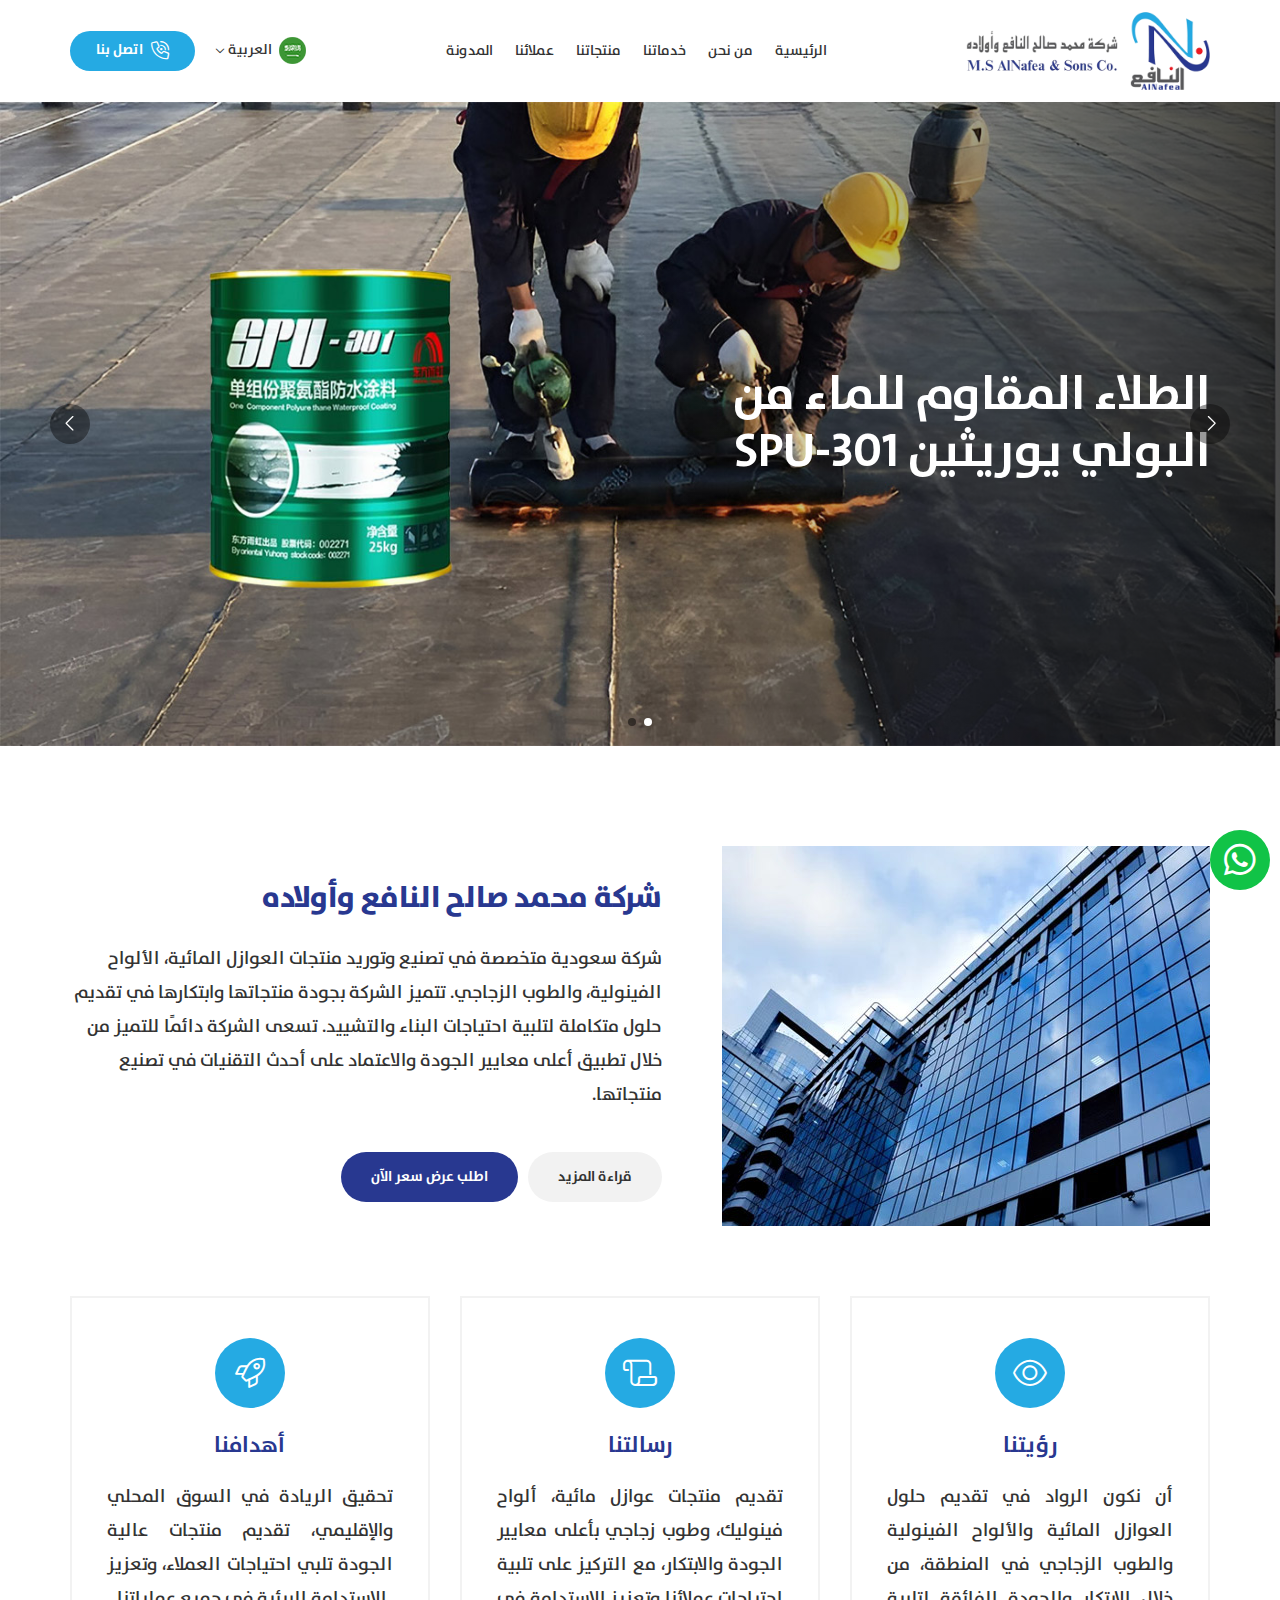
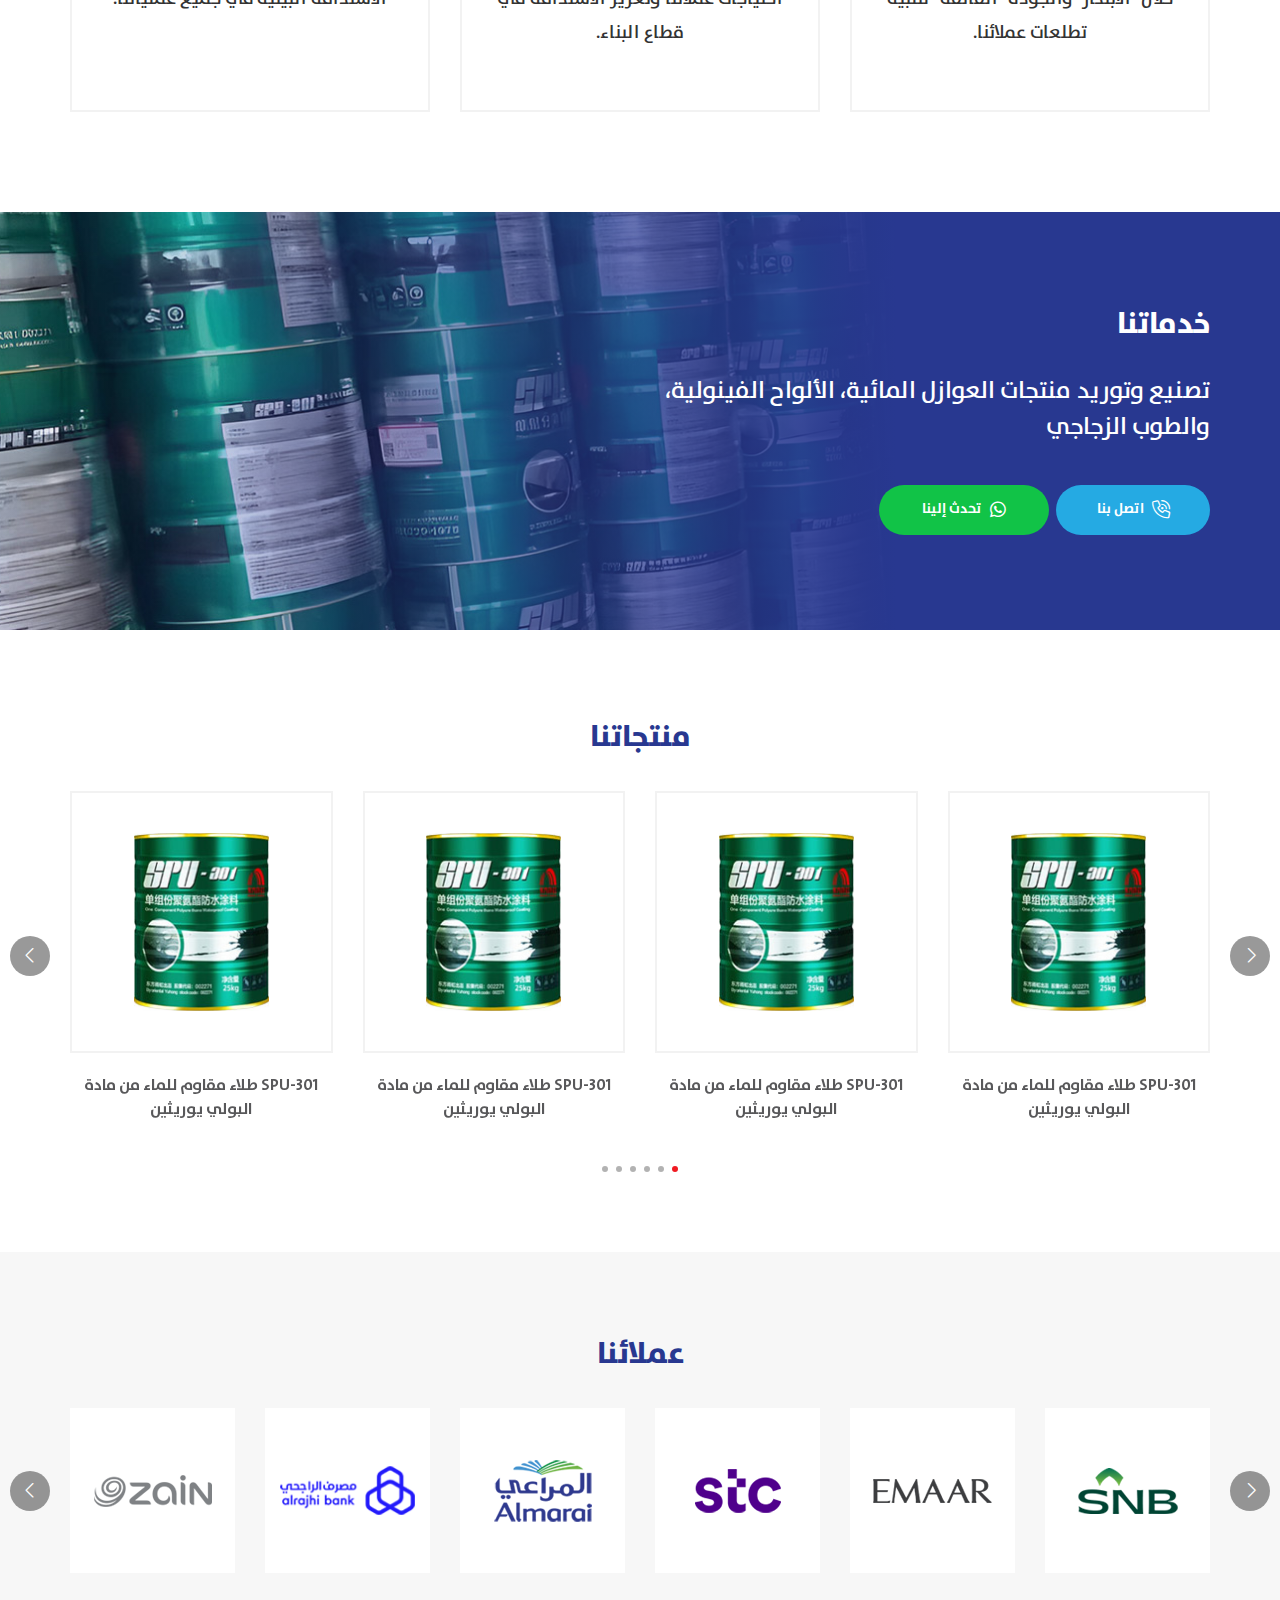
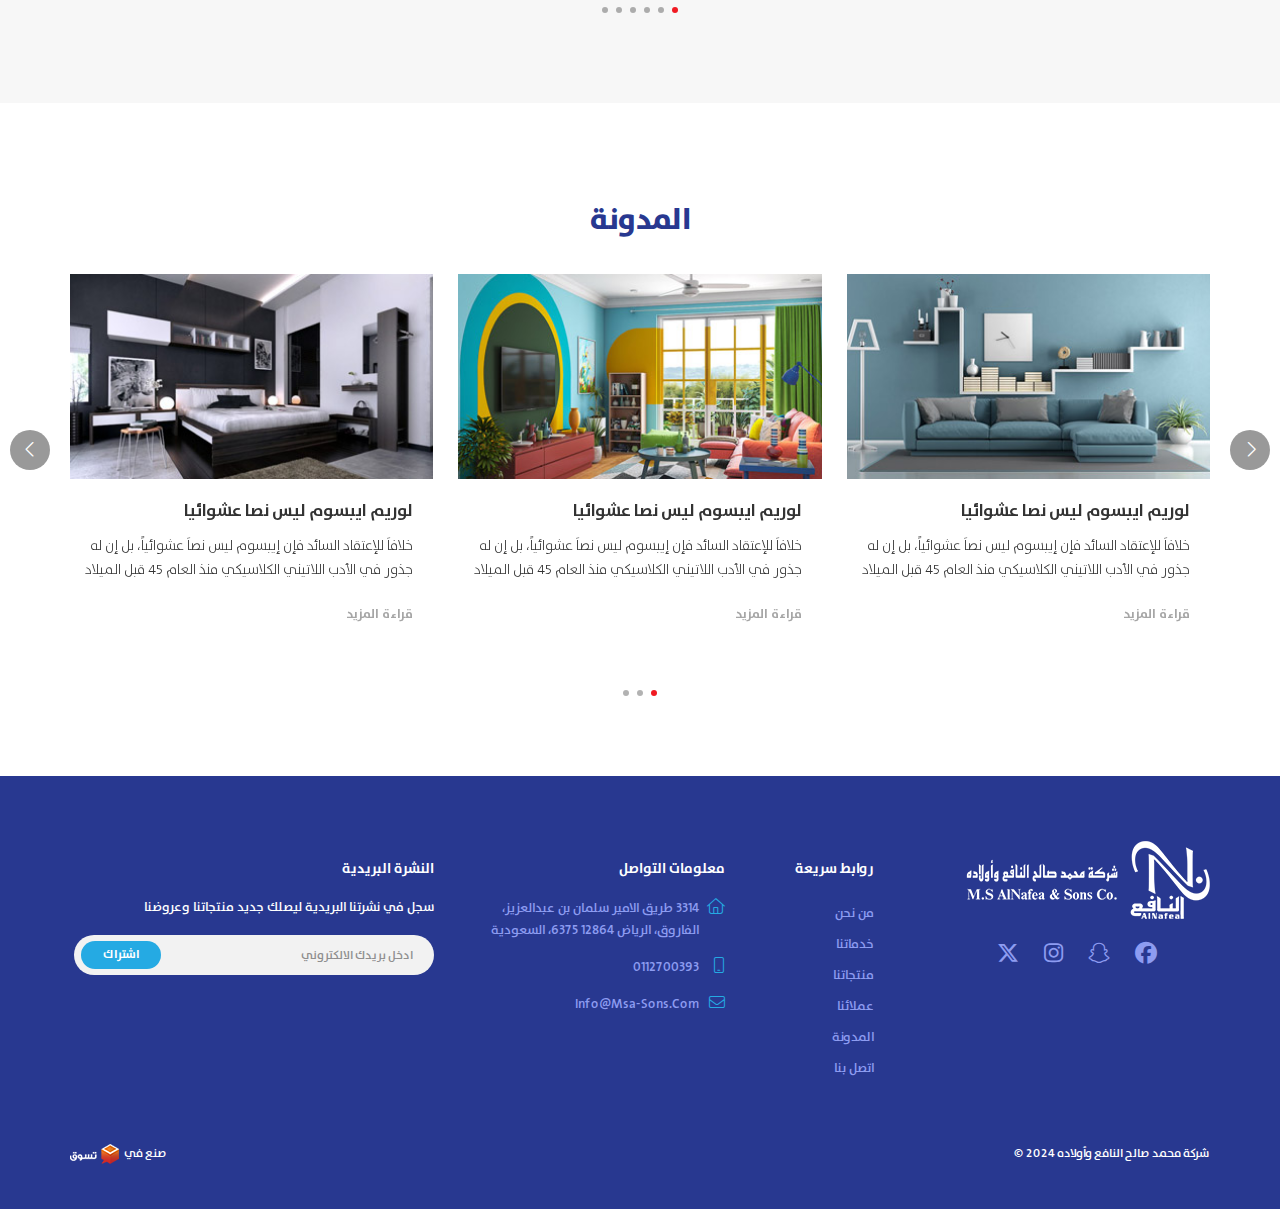
==== index.html @ e5d803eb "first commit" ====
<!DOCTYPE html>
<html lang="ar" dir="rtl">

<head>
  <meta charset="UTF-8" />
  <meta http-equiv="X-UA-Compatible" content="IE=edge" />
  <meta name="viewport" content="width=device-width, initial-scale=1.0" />
  <meta name="description" content="">
  <meta name="keywords" content="">
  <link rel="icon" href="images/fav.png" type="image/webp" />
  <link rel="stylesheet" href="style/swiper-bundle.min.css">
  <link rel="stylesheet" href="style/all.min.css">
  <link rel="stylesheet" href="style/bootstrap.rtl.min.css">
  <link rel="stylesheet" href="style/swiper-bundle.min.css">
  <link rel="stylesheet" href="style/main.css" />
  <title> شركة محمد صالح النافع وأولاده</title>
</head>

<body>

  <!-- preloader -->
  <div class="preloader-container">
    <div class="preloader"></div>
  </div>

  <!-- End preloader -->




  <!-- Start header -->
  <header>
    <div class="container">
      <div class="header-content">
        <a href="index.html" class="logo"> <img src="images/logo.png" alt="logo"></a>
        <nav class="navigation">
          <div class="mob-upper-nav">
            <div class="lang">
              <div class="img-text">
                <img src="images/ar.png" alt="">
                <span class="lang-type">العربية</span>
              </div>
              <div class="lang-details ">
                <ul class="ul-es">
                  <li><a href="en.html">English</a></li>
                </ul>
              </div>
            </div>
            <button class="close-nav-btn">
              <i class="fa-regular fa-xmark close-icon"></i>
            </button>


          </div>
          <ul class="list-unstyled big-menu">
            <li><a href="index.html">الرئيسية</a></li>
            <li><a href="#">من نحن</a></li>
            <li>
              <!-- class="menu-item-has-children" -->
              <a href="#">
                خدماتنا
              </a>
              <!-- <ul class="sub-menu">
                            <li><a href="#">خدمة 1</a></li>
                            <li><a href="#">خدمة 2</a></li>
                            <li><a href="#"> خدمة 3</a></li>
                        </ul> -->
            </li>
            <li><a href="#">منتجاتنا </a></li>
            <li><a href="#"> عملائنا</a></li>
            <li><a href="#"> المدونة</a></li>
          </ul>
        </nav>

        <div class="contact-lang-holder">
          <div class="lang">
            <div class="img-text">
              <img src="images/ar.png" alt="">
              <span class="lang-type">العربية</span>
            </div>
            <div class="lang-details ">
              <ul class="ul-es">
                <li><a href="en.html">English</a></li>
              </ul>
            </div>
          </div>
          <a href="#" class="contact-btn ">
            <i class="fa-light fa-phone-volume icon trin-trin"></i>
            <span class="text">اتصل بنا</span>
          </a>
        </div>
        <button class="open-nav-btn">
          <i class="fa-regular fa-bars bars-icon"></i>
        </button>

      </div>
    </div>
  </header>
  <!-- End of header -->




  <!-- Start mainBanner -->
  <main class="mainBanner">
    <div class="myswiper-parent">
      <div class="swiper">
        <div class="swiper-wrapper">
          <div class="swiper-slide">
            <figure>
              <img src="images/main-banner.jpg" />
            </figure>
            <div class="container">
              <div class="banner-desc">
                <h1 class="main-title">الطلاء المقاوم للماء
                  من البولي يوريثين SPU-301</h1>
              </div>
            </div>

          </div>
          <div class="swiper-slide">
            <figure>
              <img src="images/main-banner.jpg" />
            </figure>
            <div class="container">
              <div class="banner-desc">
                <h1 class="main-title">الطلاء المقاوم للماء
                  من البولي يوريثين SPU-301</h1>
              </div>
            </div>
          </div>
        </div>

      </div>
      <div class="swiper-pagination"></div>
      <div class="swiper-button-prev">
        <i class="fa-light fa-chevron-right icon"></i>
      </div>
      <div class="swiper-button-next">
        <i class="fa-light fa-chevron-left icon"></i>
      </div>
    </div>
  </main>
  <!-- End  mainBanner -->



  <!-- Start About  -->
  <section class="about">
    <div class="container">
      <div class="about-parent">
          <div class="about-img-holder">
            <img src="images/about-img.jpg" alt="">
          </div>
          <div class="about-content">
            <h2 class="title">
              شركة محمد صالح النافع وأولاده
            </h2>
            <p class="para">
              شركة سعودية متخصصة في تصنيع وتوريد منتجات العوازل المائية، الألواح الفينولية، والطوب الزجاجي. تتميز الشركة
              بجودة
              منتجاتها وابتكارها في تقديم حلول متكاملة لتلبية احتياجات البناء والتشييد. تسعى الشركة دائمًا للتميز من
              خلال تطبيق أعلى
              معايير الجودة والاعتماد على أحدث التقنيات في تصنيع منتجاتها.
            </p>
            <div class="anchors">
              <a href="#" class="mybutton readmore">قراءة المزيد</a>
              <a href="#" class="mybutton getquote">اطلب عرض سعر الآن</a>
            </div>
          </div>
      </div>
    </div>
  </section>
  <!-- End About  -->


  <!-- Start mission -->
  <section class="targets">
    <div class="container">
      <div class="targets-parent">
        <div class="targets-child">
          <div class="icon-holder">
            <i class="fa-light fa-eye icon"></i>
          </div>
          <h3 class="title">
            رؤيتنا
          </h3>
          <p class="desc">
            أن نكون الرواد في تقديم حلول العوازل المائية والألواح الفينولية والطوب الزجاجي في المنطقة، من خلال الابتكار
            والجودة
            الفائقة لتلبية تطلعات عملائنا.
          </p>
        </div>
        <div class="targets-child">
          <div class="icon-holder">
            <i class="fa-light fa-scroll icon"></i>
          </div>
          <h3 class="title">
            رسالتنا
          </h3>
          <p class="desc">
            تقديم منتجات عوازل مائية، ألواح فينوليك، وطوب زجاجي بأعلى معايير الجودة والابتكار، مع التركيز على تلبية
            احتياجات عملائنا
            وتعزيز الاستدامة في قطاع البناء.
          </p>
        </div>
        <div class="targets-child">
          <div class="icon-holder">
            <i class="fa-light fa-rocket icon"></i>
          </div>
          <h3 class="title">
            أهدافنا
          </h3>
          <p class="desc">
            تحقيق الريادة في السوق المحلي والإقليمي، تقديم منتجات عالية الجودة تلبي احتياجات العملاء، وتعزيز الاستدامة
            البيئية في
            جميع عملياتنا.
          </p>
        </div>
      </div>
    </div>
  </section>
  <!-- End mission -->

  <!-- Start Services -->

  <section class="services">
    <div class="container">
      <div class="servies-content">
        <h3 class="title">
          خدماتنا
        </h3>
        <p class="desc">
          تصنيع وتوريد منتجات العوازل المائية، الألواح الفينولية، والطوب الزجاجي
        </p>
        <div class="anchors">
          <a href="#" class="contact-btn">
            <i class="fa-light fa-phone-volume icon trin-trin"></i>
            <span class="text">اتصل بنا</span>
          </a>
          <a href="#" class="contact-btn whats-btn">
            <i class="fa-brands fa-whatsapp icon"></i>
            <span class="text">تحدث إلينا </span>
          </a>
        </div>
      </div>
    </div>
  </section>
  <!-- End Services -->



  <!-- products -->
  <div class="products">
    <div class="container">
      <div class="main-title">
        <h2 class="general-title">منتجاتنا </h2>
      </div>
      <div class="products-parent">
        <div class="swiper ">
          <div class="swiper-wrapper">
            <div class="swiper-slide">
              <div class="product-item ">
                <a href="single-product.html" class="img-holder main-border-div">
                  <div class="second-border-div">
                    <img src="images/products/01.jpg" alt="">
                  </div>
                </a>
                <a href="single-product.html" class="product-name">
                  SPU-301 طلاء مقاوم للماء من مادة البولي يوريثين
                </a>
              </div>
            </div>
            <div class="swiper-slide">
              <div class="product-item ">
                <a href="single-product.html" class="img-holder main-border-div">
                  <div class="second-border-div">
                    <img src="images/products/01.jpg" alt="">
                  </div>
                </a>
                <a href="single-product.html" class="product-name">
                  SPU-301 طلاء مقاوم للماء من مادة البولي يوريثين
                </a>
              </div>
            </div>
            <div class="swiper-slide">
              <div class="product-item ">
                <a href="single-product.html" class="img-holder main-border-div">
                  <div class="second-border-div">
                    <img src="images/products/01.jpg" alt="">
                  </div>
                </a>
                <a href="single-product.html" class="product-name">
                  SPU-301 طلاء مقاوم للماء من مادة البولي يوريثين
                </a>
              </div>
            </div>
            <div class="swiper-slide">
              <div class="product-item ">
                <a href="single-product.html" class="img-holder main-border-div">
                  <div class="second-border-div">
                    <img src="images/products/01.jpg" alt="">
                  </div>
                </a>
                <a href="single-product.html" class="product-name">
                  SPU-301 طلاء مقاوم للماء من مادة البولي يوريثين
                </a>
              </div>
            </div>
            <div class="swiper-slide">
              <div class="product-item ">
                <a href="single-product.html" class="img-holder main-border-div">
                  <div class="second-border-div">
                    <img src="images/products/01.jpg" alt="">
                  </div>
                </a>
                <a href="single-product.html" class="product-name">
                  SPU-301 طلاء مقاوم للماء من مادة البولي يوريثين
                </a>
              </div>
            </div>
            <div class="swiper-slide">
              <div class="product-item ">
                <a href="single-product.html" class="img-holder main-border-div">
                  <div class="second-border-div">
                    <img src="images/products/01.jpg" alt="">
                  </div>
                </a>
                <a href="single-product.html" class="product-name">
                  SPU-301 طلاء مقاوم للماء من مادة البولي يوريثين
                </a>
              </div>
            </div>
          </div>
        </div>
        <div class="swiper-pagination"></div>
        <div class=" swiper-button-prev">
          <i class="fa-light fa-chevron-right icon"></i>
        </div>
        <div class=" swiper-button-next">
          <i class="fa-light fa-chevron-left icon"></i>
        </div>
      </div>
    </div>
  </div>
  <!-- end of products -->


  <!-- clients -->
  <div class="clients">
    <div class="container">
      <div class="main-title">
        <h2 class="general-title">عملائنا </h2>
      </div>
      <div class="clients-parent">
        <div class="swiper ">
          <div class="swiper-wrapper">
            <div class="swiper-slide">
              <div class="client-item">
                <img src="images/clients/01.png" alt="">
              </div>
            </div>
            <div class="swiper-slide">
              <div class="client-item">
                <img src="images/clients/02.png" alt="">
              </div>
            </div>
            <div class="swiper-slide">
              <div class="client-item">
                <img src="images/clients/03.png" alt="">
              </div>
            </div>
            <div class="swiper-slide">
              <div class="client-item">
                <img src="images/clients/04.png" alt="">
              </div>
            </div>
            <div class="swiper-slide">
              <div class="client-item">
                <img src="images/clients/05.png" alt="">
              </div>
            </div>
            <div class="swiper-slide">
              <div class="client-item">
                <img src="images/clients/06.png" alt="">
              </div>
            </div>
          </div>
        </div>
        <div class="swiper-pagination"></div>
        <div class=" swiper-button-prev">
          <i class="fa-light fa-chevron-right icon"></i>
        </div>
        <div class=" swiper-button-next">
          <i class="fa-light fa-chevron-left icon"></i>
        </div>
      </div>
    </div>
  </div>
  <!-- end of clients -->



  <!-- Start News -->
  <section class="news">
    <div class="container">
      <h3 class="general-title">
        المدونة
      </h3>
      <div class="myswiper-parent">
        <div class="swiper">
          <div class="swiper-wrapper">
            <div class="swiper-slide">
              <div class="news-item">
                <a href="#" class="news-img-wrapper">
                  <img src="images/news/01.jpg" alt="image" />
                </a>
                <div class="news-item-desc">
                  <a class="news-item-title" href="blog-post.html">
                    لوريم ايبسوم ليس نصا عشوائيا
                  </a>
                  <p class="news-item-para"> خلافاَ للإعتقاد السائد فإن إيبسوم ليس نصاَ عشوائياً، بل إن له جذور في الأدب
                    اللاتيني الكلاسيكي منذ العام 45 قبل الميلاد</p>
                  <a href="#" class="readmore">قراءة المزيد</a>
                </div>
              </div>
            </div>
            <div class="swiper-slide">
              <div class="news-item">
                <a href="#" class="news-img-wrapper">
                  <img src="images/news/02.jpg" alt="image" />
                </a>
                <div class="news-item-desc">
                  <a class="news-item-title" href="blog-post.html">
                    لوريم ايبسوم ليس نصا عشوائيا
                  </a>
                  <p class="news-item-para"> خلافاَ للإعتقاد السائد فإن إيبسوم ليس نصاَ عشوائياً، بل إن له جذور في الأدب
                    اللاتيني
                    الكلاسيكي منذ العام 45 قبل الميلاد</p>
                  <a href="#" class="readmore">قراءة المزيد</a>
                </div>
              </div>
            </div>
            <div class="swiper-slide">
              <div class="news-item">
                <a href="#" class="news-img-wrapper">
                  <img src="images/news/03.jpg" alt="image" />
                </a>
                <div class="news-item-desc">
                  <a class="news-item-title" href="blog-post.html">
                    لوريم ايبسوم ليس نصا عشوائيا
                  </a>
                  <p class="news-item-para"> خلافاَ للإعتقاد السائد فإن إيبسوم ليس نصاَ عشوائياً، بل إن له جذور في الأدب
                    اللاتيني
                    الكلاسيكي منذ العام 45 قبل الميلاد</p>
                  <a href="#" class="readmore">قراءة المزيد</a>
                </div>
              </div>
            </div>
          </div>
        </div>
        <div class="swiper-pagination"></div>
        <div class="swiper-button-prev">
          <i class="fa-light fa-chevron-right icon"></i>
        </div>
        <div class="swiper-button-next">
          <i class="fa-light fa-chevron-left icon"></i>
        </div>
      </div>
    </div>
  </section>
  <!-- End News -->



  <!-- Start footer -->
  <footer class="footer">
    <div class="container">
      <div class="footer-items">
        <div class="row">
          <div class="col-lg-3 col-md-8 ">
            <div class="footer-item img-item">
              <div class="logo-info">
                <img src="images/footer-logo.png" alt="">
              </div>
              <div class="footer-social">
                <a href="#">
                  <i class="fa-brands fa-facebook icon"></i>
                </a>
                <a href="#">
                  <i class="fa-brands fa-snapchat icon"></i>
                </a>
                <a href="#">
                  <i class="fa-brands fa-instagram icon"></i>
                </a>
                <a href="#">
                  <i class="fa-brands fa-x-twitter icon"></i>
                </a>
              </div>
            </div>
          </div>
          <div class="col-lg-2 col-md-4 ">
            <div class="footer-item quick-footer-item">
              <div class="quick-links">
                <h4 class="footer-title">روابط سريعة</h4>
                <ul class="ul-es quick-drop">
                  <li>
                    <a href="#">من نحن</a>
                  </li>
                  <li>
                    <a href="#">خدماتنا</a>
                  </li>
                  <li>
                    <a href="#">منتجاتنا</a>
                  </li>
                  <li>
                    <a href="#">عملائنا</a>
                  </li>
                  <li>
                    <a href="#">المدونة</a>
                  </li>
                  <li>
                    <a href="#">اتصل بنا</a>
                  </li>
                </ul>
              </div>
            </div>
          </div>
          <div class="col-lg-3 col-md-6  ">
            <div class="footer-item">
              <div class="quick-links">
                <h4 class="footer-title">معلومات التواصل </h4>
                <ul class="ul-es quick-drop contact-li-parent">
                  <li class="contact-li">
                    <i class="fa-light fa-house icon"></i>
                    <a href="#"> 3314 طريق الامير سلمان بن عبدالعزيز، الفاروق، الرياض 12864 6375، السعودية</a>
                  </li>
                  <li class="contact-li">
                    <i class="fa-light fa-mobile icon"></i>
                    <a href="#"> 0112700393 </a>
                  </li>
                  <li class="contact-li">
                    <i class="fa-light fa-envelope icon"></i>
                    <a href="#"> info@msa-sons.com </a>
                  </li>
                </ul>
              </div>
            </div>
          </div>
          <div class="col-lg-4 col-md-6  ">
            <div class="footer-item newsletter-item">
              <div class="newsletter">
                <h4 class="footer-title">النشرة البريدية </h4>
                <div class="nested quick-drop">
                  <p class="newsletter-text">سجل في نشرتنا البريدية ليصلك جديد منتجاتنا وعروضنا</p>
                  <div class="message">
                    <input type="text" placeholder="ادخل بريدك الالكتروني">
                    <button class="send">
                      اشتراك
                    </button>
                  </div>
                </div>
              </div>
            </div>
          </div>
        </div>
      </div>

      <div class="copyright">
        <p class="copyright-text">شركة محمد صالح النافع وأولاده 2024 ©</p>
        <p class="tasawk-text">
          صنع في
          <a href="#">
            <img src="images/tasawk-ar-light.png" alt="">
          </a>
        </p>
      </div>
    </div>
  </footer>
  <!-- End  footer -->





  <div class="whats-totop-holder">
    <button class="toTop">
      <i class="fa-light toTop-icon fa-arrow-up"></i>
    </button>
    <a class="whatsapp" href="#">
      <i class="fa-brands fa-whatsapp icon"></i>
    </a>
  </div>










  <script src="js/jquery-3.7.0.min.js"></script>
  <script src="js/swiper-bundle.min.js"></script>
  <script src="js/bootstrap.bundle.min.js"></script>
  <script src="js/main.js"></script>

</body>


</html>
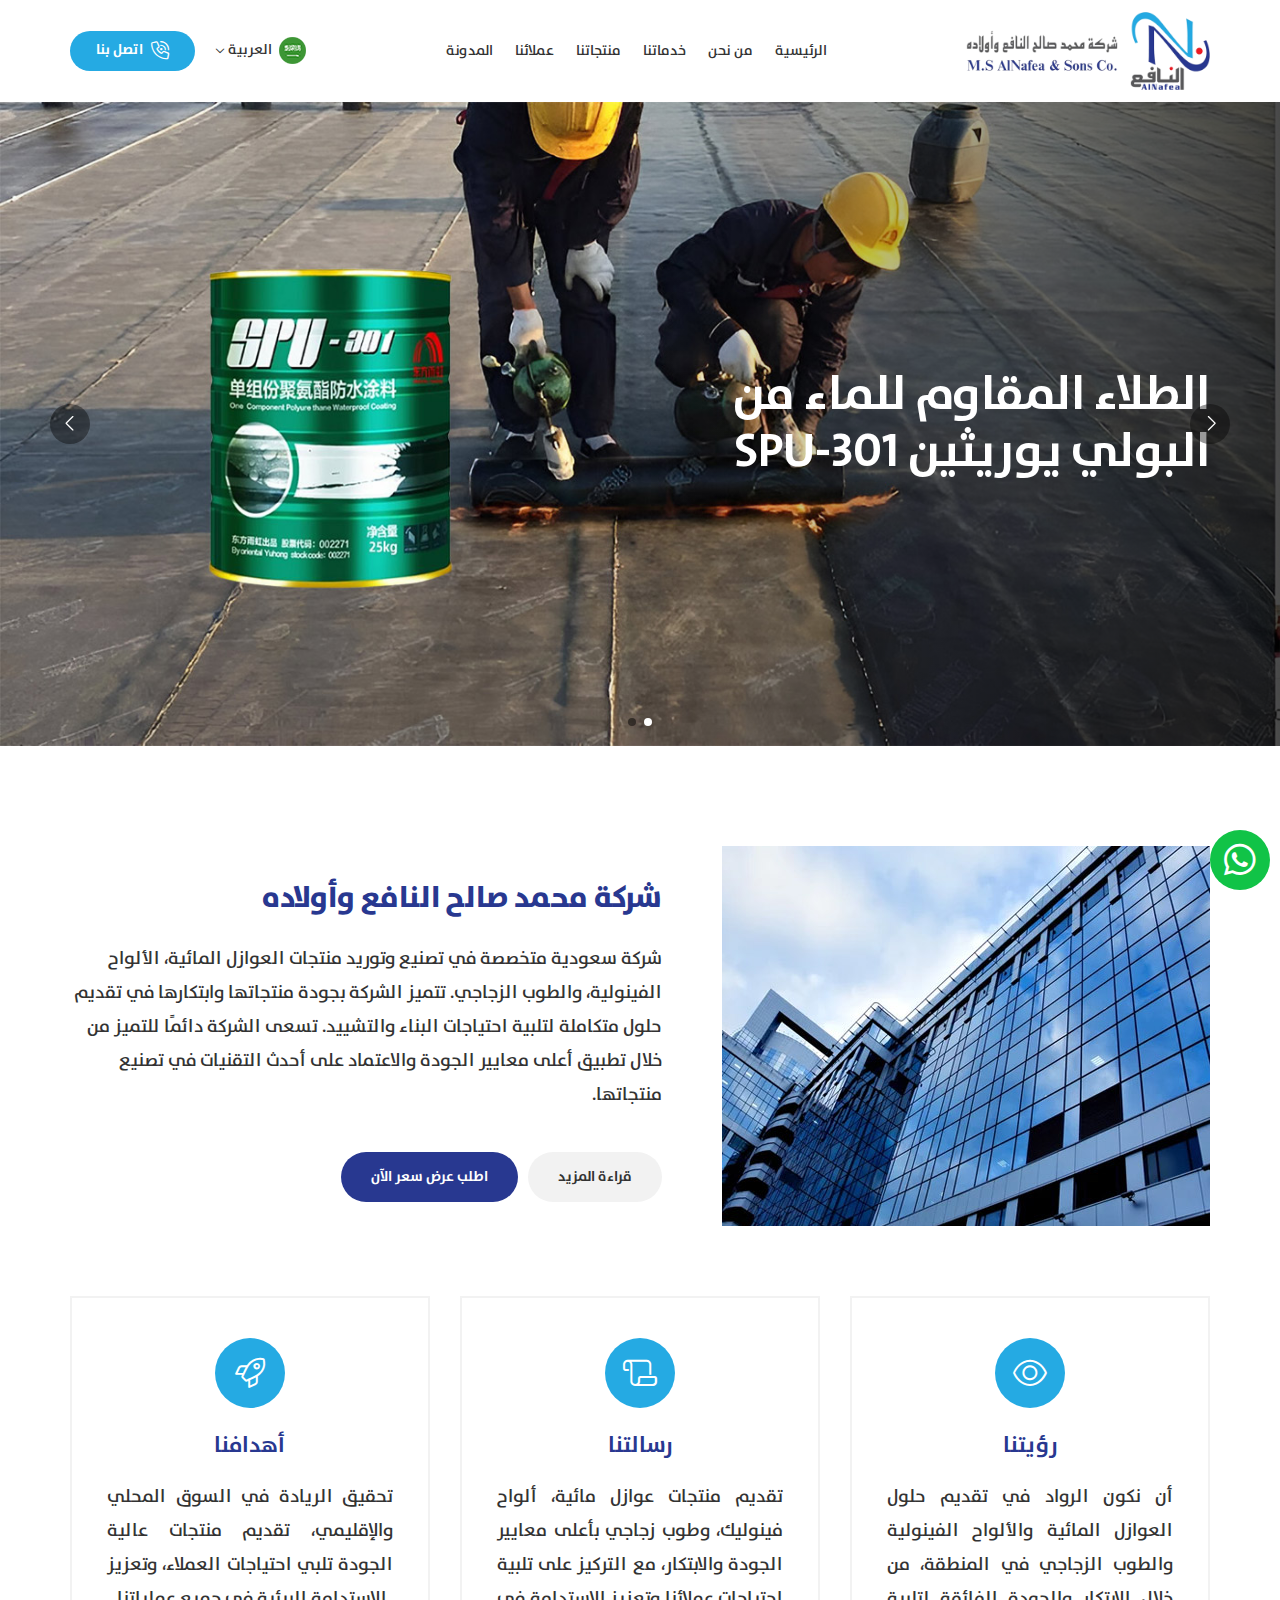
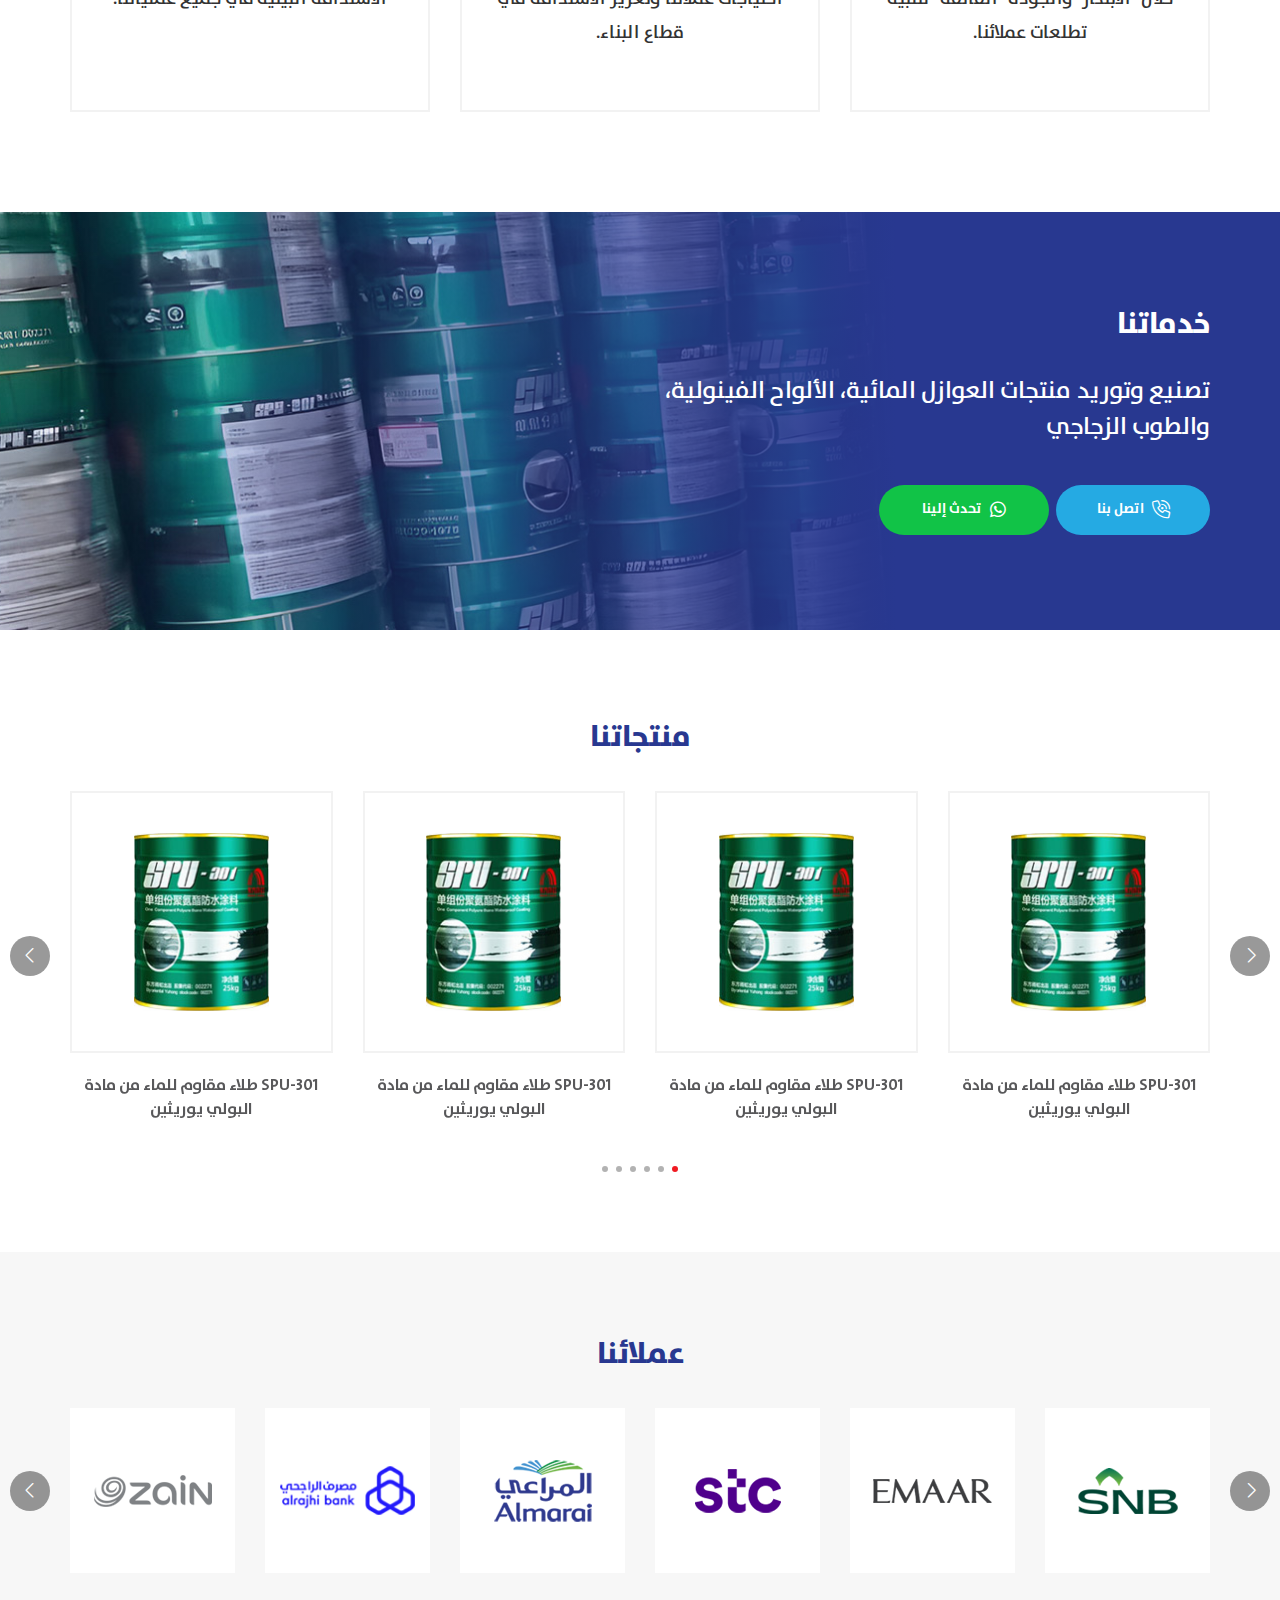
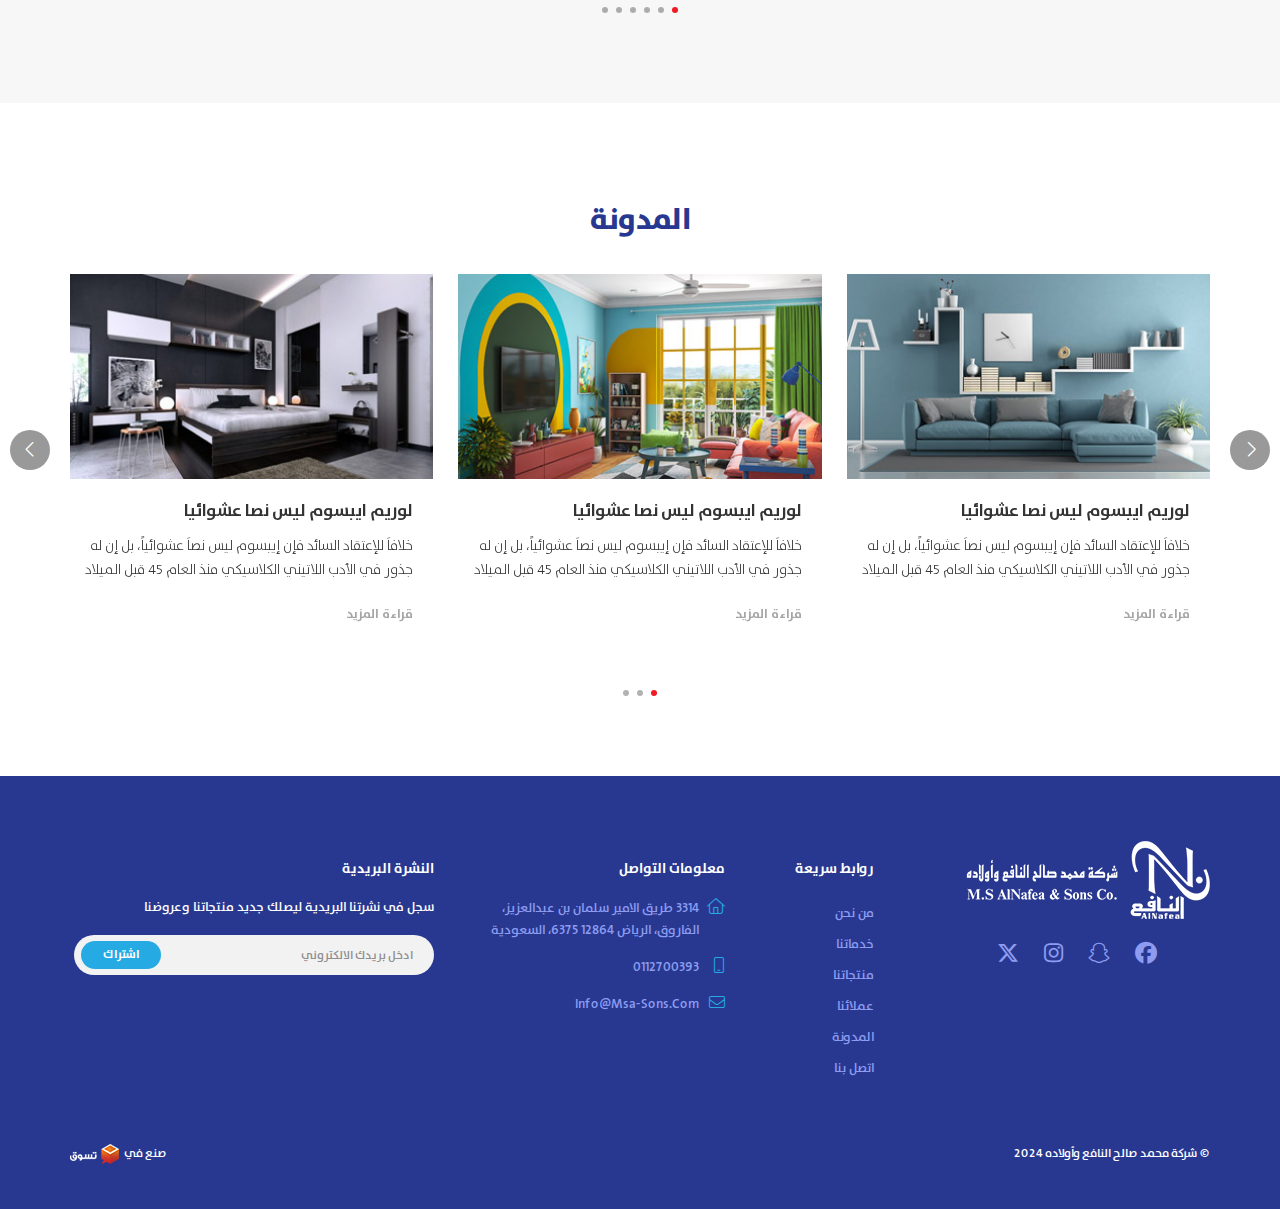
==== commit 08b64170: "first commit" ====
--- a/index.html
+++ b/index.html
@@ -567,7 +567,7 @@
       </div>
 
       <div class="copyright">
-        <p class="copyright-text">شركة محمد صالح النافع وأولاده 2024 ©</p>
+        <p class="copyright-text"> © شركة محمد صالح النافع وأولاده 2024 </p>
         <p class="tasawk-text">
           صنع في
           <a href="#">
